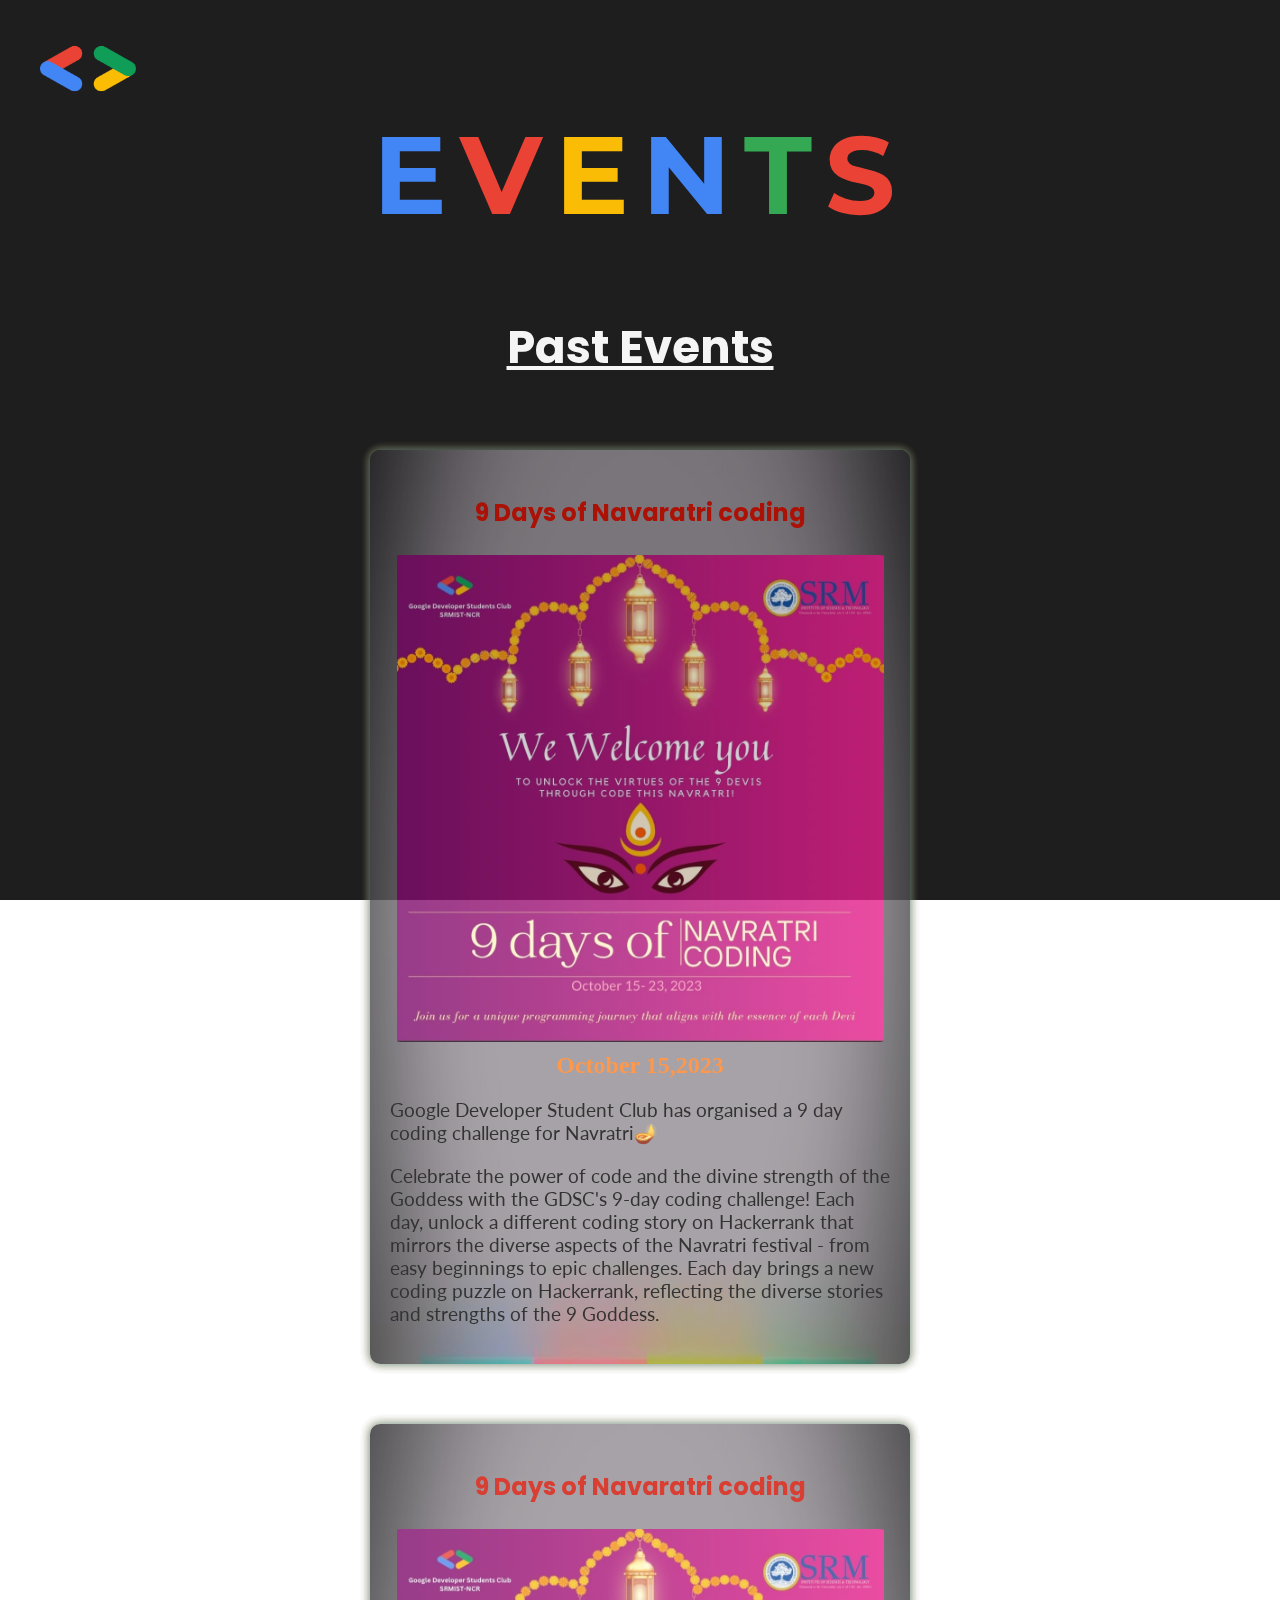
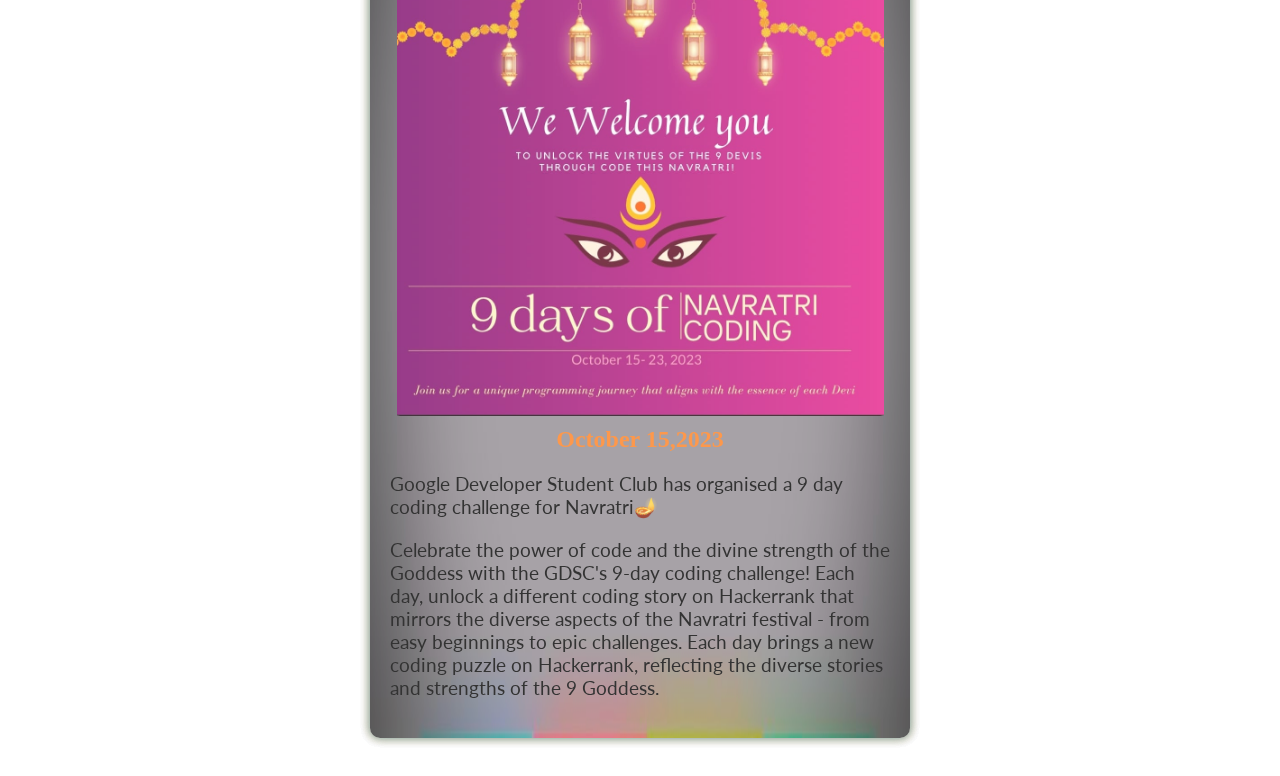
==== event.html @ c47fad60 "Changes in design" ====
<!DOCTYPE html>
<html>
<head>
    <meta charset="UTF-8">
    <meta name="viewport" content="width=device-width, initial-scale=1.0" />
		<meta http-equiv="X-UA-Compatible" content="ie=edge" />
    <title>Club Events</title>
    <link rel="stylesheet" type="text/css" href="styles.css">
</head>
<body>
<section id="event">
    
        <div class="logo">
            <a href="#">
                <img src="images/gdsc-logo.png" alt="Logo">
            </a>
        </div>
   
    
    <h1>
    <span class="letter" style="color: #4285F4;">E</span>
    <span class="letter" style="color: #EA4335;">V</span>
    <span class="letter" style="color: #FBBC05;">E</span>
    <span class="letter" style="color: #4285F4;">N</span>
    <span class="letter" style="color: #34A853;">T</span>
    <span class="letter" style="color: #EA4335;">S</span>
    <div class="main-area">
    <div class="circles">
    <div></div>
        <div></div>
        <div></div>
        <div></div>
        <div></div>
        <div></div>
        <div></div>
        <div></div>
        <div></div>
        <div></div>
    </div>
    </div>

    </h1>

                                    <!-- ADD ANY UPCOMING EVENT HERE -->

    <!-- <div class="upcoming-events">
        <div class="title">
            <h2><u>Upcoming Events</u></h2>
        </div> -->
                                    
                                              
        <!-- <div class="events-container">
            <div class="event-card">
                <h2  class="event-card-heading">ANY EVENT </h2>
                <div class="event-banner-wrapper">
                    <div
					class="event-banner"
					style="background-image: url(images/gdsc-logo.png)"
                    ></div>
                </div>
				<div class="event-card-content">
                    <div class="timer" id="timer">00:00:00</div>
                    <p>
						Lorem ipsum dolor sit, amet consectetur adipisicing elit. Eveniet expedita eum est, vel nihil unde illum totam vitae tenetur iste adipisci, fuga cum dolorum. Quaerat omnis totam natus non deserunt.
                        Lorem ipsum dolor sit amet, consectetur adipisicing elit. Porro velit neque, facilis quibusdam sunt exercitationem deserunt sequi aliquid pariatur! Maxime dolores sit laboriosam earum ratione repudiandae inventore a, error deleniti!


					</p>
				</div>
			</div>
		</div>
      </div> -->

    <div class="title">
        <h2><u>Past Events</u></h2>
    </div>
        
        <div class="events-container">
            <div class="event-card">
                <h2 style="color: rgb(208, 14, 0);">9 Days of Navaratri coding </h2>
                <div class="event-banner-wrapper">
				<div
					class="event-banner"
					style="background-image: url(images/navratri.jpeg)"
				></div>
            </div>
				<div class="event-card-content">
                    <h4 style="color:  #FD7F20;">October 15,2023</h4>
					<p>
                        Google Developer Student Club has organised a 9 day coding challenge for Navratri🪔</p>
						<p>Celebrate the power of code and the divine strength of the Goddess with the GDSC's 9-day coding challenge! Each day, unlock a different coding story on Hackerrank that mirrors the diverse aspects of the Navratri festival - from easy beginnings to epic challenges. Each day brings a new coding puzzle on Hackerrank, reflecting the diverse stories and strengths of the 9 Goddess.
					</p>
				</div>
			</div>
		</div>
    </section>
    <div class="events-container">
        <div class="event-card">
            <h2 style="color: rgb(208, 14, 0);">9 Days of Navaratri coding </h2>
            <div class="event-banner-wrapper">
            <div
                class="event-banner"
                style="background-image: url(images/navratri.jpeg)"
            ></div>
        </div>
            <div class="event-card-content">
                <h4 style="color:  #FD7F20;">October 15,2023</h4>
                <p>
                    Google Developer Student Club has organised a 9 day coding challenge for Navratri🪔</p>
                    <p>Celebrate the power of code and the divine strength of the Goddess with the GDSC's 9-day coding challenge! Each day, unlock a different coding story on Hackerrank that mirrors the diverse aspects of the Navratri festival - from easy beginnings to epic challenges. Each day brings a new coding puzzle on Hackerrank, reflecting the diverse stories and strengths of the 9 Goddess.
                </p>
            </div>
        </div>
    </div>
</section>
        
    
    
    
    
    
</body>
<script src="typingAnimation.js"></script>
</html>
---- styles.css ----
@import url('https://fonts.googleapis.com/css2?family=Montserrat:wght@700&display=swap');
@import url('https://fonts.googleapis.com/css2?family=Roboto:wght@700&display=swap');
@import url('https://fonts.googleapis.com/css2?family=Lato&display=swap');
@import url('https://fonts.googleapis.com/css2?family=EB+Garamond&family=Lato&display=swap');
@import url('https://fonts.googleapis.com/css2?family=EB+Garamond&family=Lato&family=Poppins:wght@500&display=swap');


/* body {
	width: 100%;
	min-height: 100vh;
    background: rgb(31, 30, 30);
    background-repeat: no-repeat;
} */
.logo {
    
    height: 80px; 
    padding: 10px; 
}


.logo {
    float: left;
}

.logo img {
    width: auto; 
    height: 100px; 
    margin-left: 20%;
}
p{
font-family: 'EB Garamond', serif;
font-family: 'Lato', sans-serif;
}
.letter:nth-child(1) { animation: colorChange1 5s infinite; }
.letter:nth-child(2) { animation: colorChange2 5s infinite; }
.letter:nth-child(3) { animation: colorChange3 5s infinite; }
.letter:nth-child(4) { animation: colorChange4 5s infinite; }
.letter:nth-child(5) { animation: colorChange5 5s infinite; }
.letter:nth-child(6) { animation: colorChange6 5s infinite; }

.letter {
    font-size: 2em;
    margin-right: 5px;
    transition: color 0.3s ease-in-out;
}


h2{
    display: flex;
    justify-content: center;
    font-size: 45px;
    font-family: 'Poppins', 'sans-serif';
    color: whitesmoke;
    
}

h1{
    margin-bottom: 35px;
    font-size: 3.4375rem;
    font-family: 'Montserrat', sans-serif;
    width: 100%;
    letter-spacing: 8px;
}
.timer {
    font-size: 2.25rem;
    font-weight: bold;
    display: flex;
    justify-content: center;
    background-color: #F51720;
    color: #fff;
    margin-top: 2rem;
  }
#typed-text {
    font-family: 'poppins', sans-serif;
    font-size: 1.9rem;
    border-right: 2px solid #333; 
    white-space: nowrap; 
    overflow: hidden;
    display: flex;
    justify-content: center;
    margin: 10px 10px 10px 10px;
    color: gray;
}
h4 {
    display: flex;
    justify-content: center;
    margin: 10px 10px 10px 10px;
    font-weight: bold;
    font-size: 1.50rem;
}
.title,h1 {
	display: flex;
	justify-content: center;
}
.title h1 {
	text-transform: capitalize;
	letter-spacing: 0.5mm;
	font: 800 4rem Inconsolata;
}

.events-container {
	display: flex;
	flex-direction: column;
	justify-content: center;
	align-items: center;
	width: 100%;
}

.event-card {
    display: flex;
    flex-direction: column;
    width: 500px;
    background-image: url(images/bg-banner_2.jpeg);
    opacity: 0.8;
    background-repeat: no-repeat;
    background-size: cover;
    background-position: center center;
    background-size: 100% 100%;
    transition: transform 0.2s ease-in-out;
    border-radius: 10px;
    padding: 20px;
    margin: 30px 0;
    box-shadow: 
        0px 0px 10px rgba(66 ,133 ,244, 0.5),  
        0px 0px 10px rgba(15 ,157 ,88, 0.5),  
        0px 0px 10px rgba(244 ,180 ,0, 0.5),  
        0px 0px 10px rgba(219 ,68 ,55, 0.5); 
}
.event-card:hover {
	transform: scale(1.028);
	box-shadow: 
        0px 0px 10px rgba(66 ,133 ,244, 0.9),  
        0px 0px 10px rgba(15 ,157 ,88, 0.9),  
        0px 0px 10px rgba(244 ,180 ,0, 0.9),  
        0px 0px 10px rgba(219 ,68 ,55, 0.9)
}


.event-banner {
	width: 100%;
	aspect-ratio: 1;
	background-position: center center;
	background-size: contain;
	background-repeat: no-repeat;
	max-height: 487px;
    border-radius: 10px;
    display: flex;
    justify-content: center;
}
.event-banner-wrapper {
    border-radius: 10px; 
}
.event-card h2 {
	font-size: 1.5rem;
	font-weight: bold;
	padding: 5px 0;
}
.event-card p {
	font-size: 1.2rem;
}

.event {
    margin: 20px 0;
    padding: 10px;
    border: 1px solid #ddd;
    background-color: #f9f9f9;
    text-align: center; 
    display: flex;
    flex-direction: column;
    justify-content: center;
}
.main-area{
    background: rgb(31, 30, 30);
    width: 100%;
    height: 100%;
    position: fixed;
    top: 0;
    z-index: -1;
}
.circles {
    position: fixed;
    top: 0;
    left: 0;
    width: 100%;
    height: 100%;
    overflow: hidden;
    
}
@keyframes animate {
    0% {
        opacity: 1;
        border-radius: 0;
        transform: translateY(0) rotate(0deg);
    }
    100% {
        opacity: 0;
        border-radius: 50%;
        transform: translateY(-1000px) rotate(720deg);
    }
}

.circles div {
    position: absolute;
    display: block;
    width: 20px;
    height: 20px;
    background: rgba(255 ,255 ,255, 0.2);
    bottom: -150px;
    animation: animate 25s linear infinite;
}
.circles div:nth-child(1) {
    left: 5%;
    width: 20px;
    height: 20px;
    animation-delay: 2s ;
    animation-duration: 12s;
    background: #34A853;
    border-radius: 0%;
}
.circles div:nth-child(2) {
    left: 15%;
    width: 80px;
    height: 20px;
    background: #4285F4;
    animation-delay: 2s ;
    animation-duration: 12s;
}
.circles div:nth-child(3) {
    left: 30%;
    width: 20px;
    height: 20px;
    animation-delay: 7s ;
    background: #34A853;
}
.circles div:nth-child(4) {
    left: 40%;
    width: 60px;
    height: 60px;
    animation-delay: 4s ;
    animation-duration: 18s;
    background: #4285F4;
}
.circles div:nth-child(5) {
    left: 65%;
    width: 20px;
    height: 20px;
    animation-delay: 0s ;
    background: #34A853;
}
.circles div:nth-child(6) {
    left: 20%;
    width: 100px;
    height: 100px;
    animation-delay: 5s ;
    background: #FBBC05;
}
.circles div:nth-child(7) {
    left: 90%;
    width: 150px;
    height: 150px;
    animation-delay: 2s ;
    background: #EA4335;
    border-radius: 0%;
}
.circles div:nth-child(8) {
    left: 75%;
    width: 25px;
    height: 25px;
    animation-delay: 5s ;
    animation-duration: 42s;
    background: #34A853;
}
.circles div:nth-child(9) {
    left: 49%;
    width: 15px;
    height: 15px;
    animation-delay: 2s ;
    animation-duration: 35s;
    background: #4285F4;
}
.circles div:nth-child(10) {
    left: 85%;
    width: 15px;
    height: 150px;
    animation-delay: 0s ;
    animation-duration: 11s;
    background: #FBBC05;
}
.circles div:nth-child(11) {
    left: 95%;
    width: 50px;
    height: 10px;
    animation-delay: 0s ;
    animation-duration: 11s;
    background: #F51720;

}
.circles div:nth-child(12) {
    left: 78%;
    width: 50x;
    height: 50px;
    animation-delay: 0s ;
    animation-duration: 11s;
    background: #F51720;
    border-radius: 100%;
}



/* Animation for EVENT heading */
@keyframes colorChange1 { 0%, 100% { color: #4285F4; } 25% { color: #EA4335; } 50% { color: #FBBC05; } 75% { color: #34A853; } }
@keyframes colorChange2 { 0%, 100% { color: #EA4335; } 25% { color: #FBBC05; } 50% { color: #4285F4; } 75% { color: #34A853; } }
@keyframes colorChange3 { 0%, 100% { color: #FBBC05; } 25% { color: #4285F4; } 50% { color: #EA4335; } 75% { color: #34A853; } }
@keyframes colorChange4 { 0%, 100% { color: #4285F4; } 25% { color: #EA4335; } 50% { color: #FBBC05; } 75% { color: #34A853; } }
@keyframes colorChange5 { 0%, 100% { color: #34A853; } 25% { color: #FBBC05; } 50% { color: #EA4335; } 75% { color: #4285F4; } }
@keyframes colorChange6 { 0%, 100% { color: #EA4335; } 25% { color: #FBBC05; } 50% { color: #4285F4; } 75% { color: #34A853; } }

/* Media for Responsive Design */
@media screen and (max-width: 768px) {
	.event-card {
		width: 80%;
	}

	.event-card h2 {
		font-size: 1.2rem;
	}

	.event-card p {
		font-size: 1rem;
	}
    h1 {
        font-size: 2.5rem; 
    }
    
}

@media screen and (max-width: 480px) {
	.event-card {
		width: 70%;
        margin-top: 16%;
	}
    h1 {
        font-size: 2rem; 
    }
	.event-card h2 {
		font-size: 1.1rem;
	}

	.event-card p {
		font-size: 0.9rem;
	}
    .logo img {
        width: auto; 
        height: 60px; 
        margin-left: -5%;
    }
}
@keyframes colorChange {
    0%, 100% { color: #4285F4; }
    25% { color: #EA4335; }
    50% { color: #FBBC05; }
    75% { color: #34A853; }
}
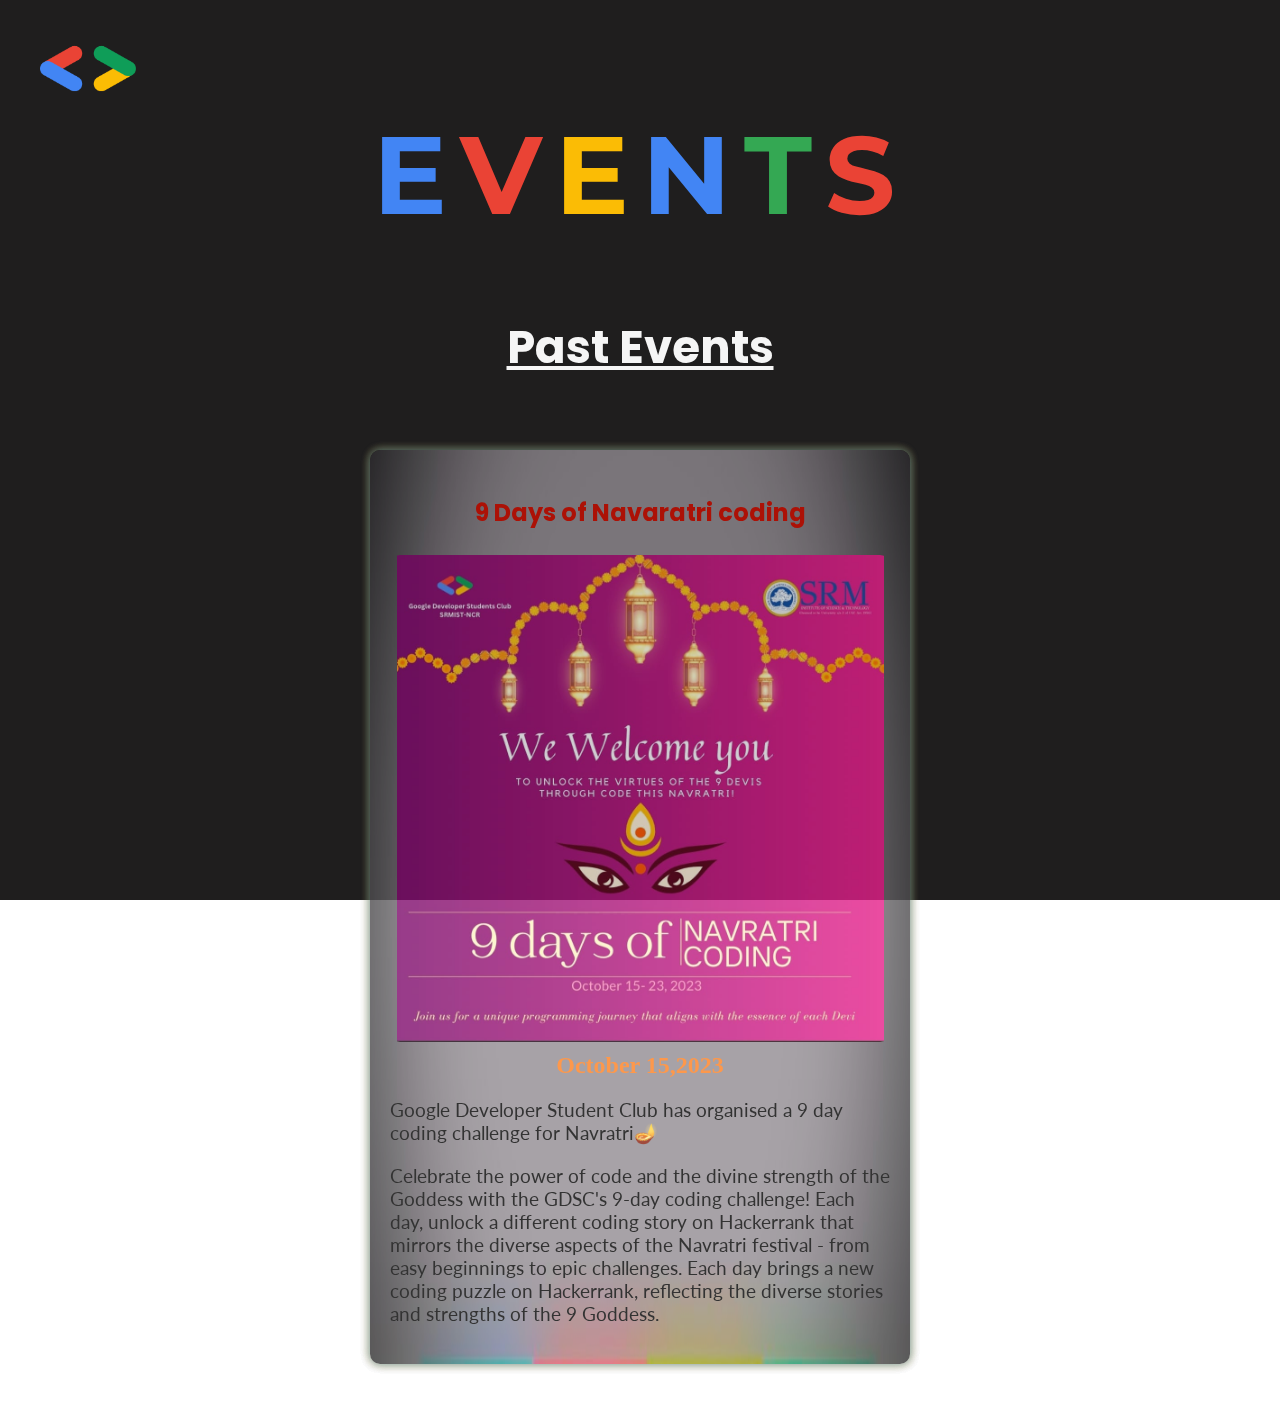
==== commit c066f1e0: "delete one event" ====
--- a/event.html
+++ b/event.html
@@ -4,12 +4,12 @@
     <meta charset="UTF-8">
     <meta name="viewport" content="width=device-width, initial-scale=1.0" />
 		<meta http-equiv="X-UA-Compatible" content="ie=edge" />
-    <title>Club Events</title>
+    <title>Events</title>
     <link rel="stylesheet" type="text/css" href="styles.css">
+    <link rel="icon" type="image/x-icon" href="images/favicon.ico">
 </head>
 <body>
 <section id="event">
-    
         <div class="logo">
             <a href="#">
                 <img src="images/gdsc-logo.png" alt="Logo">
@@ -94,25 +94,7 @@
 			</div>
 		</div>
     </section>
-    <div class="events-container">
-        <div class="event-card">
-            <h2 style="color: rgb(208, 14, 0);">9 Days of Navaratri coding </h2>
-            <div class="event-banner-wrapper">
-            <div
-                class="event-banner"
-                style="background-image: url(images/navratri.jpeg)"
-            ></div>
-        </div>
-            <div class="event-card-content">
-                <h4 style="color:  #FD7F20;">October 15,2023</h4>
-                <p>
-                    Google Developer Student Club has organised a 9 day coding challenge for Navratri🪔</p>
-                    <p>Celebrate the power of code and the divine strength of the Goddess with the GDSC's 9-day coding challenge! Each day, unlock a different coding story on Hackerrank that mirrors the diverse aspects of the Navratri festival - from easy beginnings to epic challenges. Each day brings a new coding puzzle on Hackerrank, reflecting the diverse stories and strengths of the 9 Goddess.
-                </p>
-            </div>
-        </div>
-    </div>
-</section>
+    
         
     
     
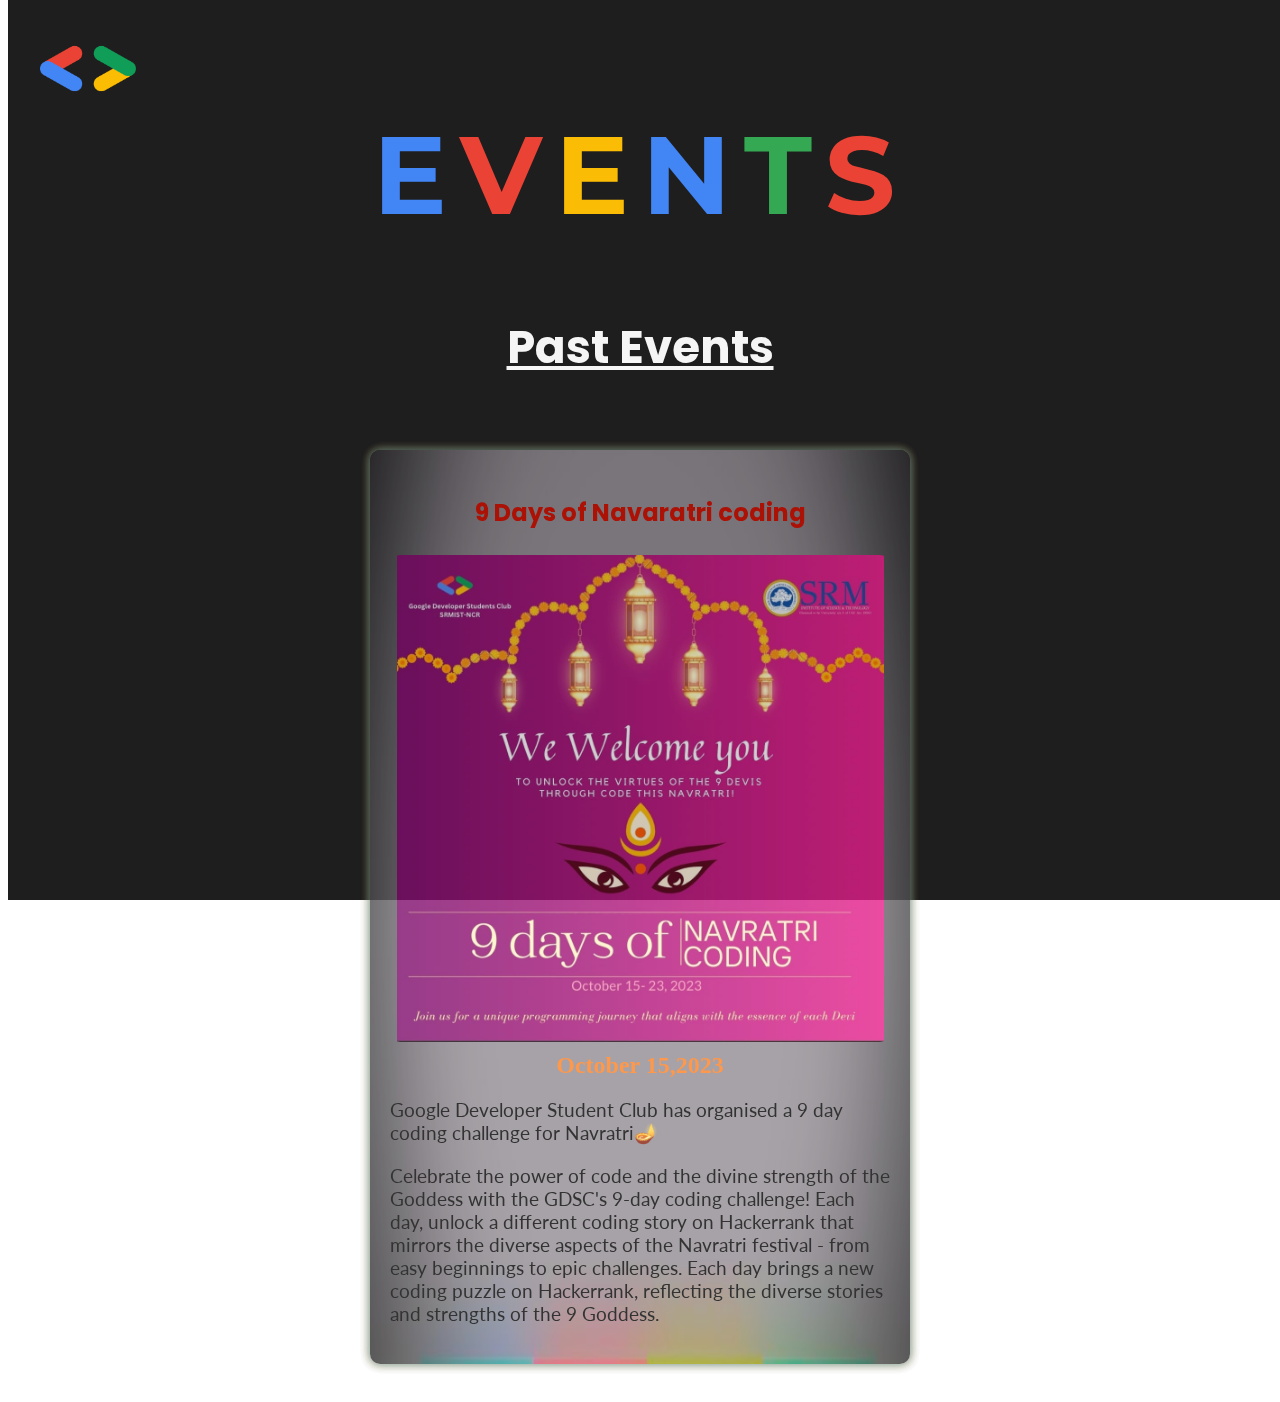
==== commit 3ee773dd: "Some changes in html" ====
--- a/event.html
+++ b/event.html
@@ -9,7 +9,7 @@
     <link rel="icon" type="image/x-icon" href="images/favicon.ico">
 </head>
 <body>
-<section id="event">
+    <section id="event">
         <div class="logo">
             <a href="#">
                 <img src="images/gdsc-logo.png" alt="Logo">
@@ -17,29 +17,28 @@
         </div>
    
     
-    <h1>
-    <span class="letter" style="color: #4285F4;">E</span>
-    <span class="letter" style="color: #EA4335;">V</span>
-    <span class="letter" style="color: #FBBC05;">E</span>
-    <span class="letter" style="color: #4285F4;">N</span>
-    <span class="letter" style="color: #34A853;">T</span>
-    <span class="letter" style="color: #EA4335;">S</span>
-    <div class="main-area">
-    <div class="circles">
-    <div></div>
-        <div></div>
-        <div></div>
-        <div></div>
-        <div></div>
-        <div></div>
-        <div></div>
-        <div></div>
-        <div></div>
-        <div></div>
+        <h1>
+        <span class="letter" style="color: #4285F4;">E</span>
+        <span class="letter" style="color: #EA4335;">V</span>
+        <span class="letter" style="color: #FBBC05;">E</span>
+        <span class="letter" style="color: #4285F4;">N</span>
+        <span class="letter" style="color: #34A853;">T</span>
+        <span class="letter" style="color: #EA4335;">S</span>
+        </h1>
+            <div class="main-area">
+                <div class="circles">
+                    <div></div>
+                    <div></div>
+                    <div></div>
+                    <div></div>
+                    <div></div>
+                    <div></div>
+                    <div></div>
+                    <div></div>
+                    <div></div>
+                    <div></div>
     </div>
     </div>
-
-    </h1>
 
                                     <!-- ADD ANY UPCOMING EVENT HERE -->
 
@@ -102,5 +101,5 @@
     
     
 </body>
-<script src="typingAnimation.js"></script>
+<script src="timer.js"></script>
 </html>
--- a/styles.css
+++ b/styles.css
@@ -1,16 +1,5 @@
-@import url('https://fonts.googleapis.com/css2?family=Montserrat:wght@700&display=swap');
-@import url('https://fonts.googleapis.com/css2?family=Roboto:wght@700&display=swap');
-@import url('https://fonts.googleapis.com/css2?family=Lato&display=swap');
-@import url('https://fonts.googleapis.com/css2?family=EB+Garamond&family=Lato&display=swap');
-@import url('https://fonts.googleapis.com/css2?family=EB+Garamond&family=Lato&family=Poppins:wght@500&display=swap');
-
-
-/* body {
-	width: 100%;
-	min-height: 100vh;
-    background: rgb(31, 30, 30);
-    background-repeat: no-repeat;
-} */
+@import url('https://fonts.googleapis.com/css2?family=Montserrat:wght@700&family=Roboto:wght@700&family=Lato&family=EB+Garamond&family=Poppins:wght@500&display=swap');
+
 .logo {
     
     height: 80px; 
@@ -42,6 +31,7 @@
     font-size: 2em;
     margin-right: 5px;
     transition: color 0.3s ease-in-out;
+
 }
 
 
@@ -169,6 +159,8 @@
     flex-direction: column;
     justify-content: center;
 }
+
+
 .main-area{
     background: rgb(31, 30, 30);
     width: 100%;
